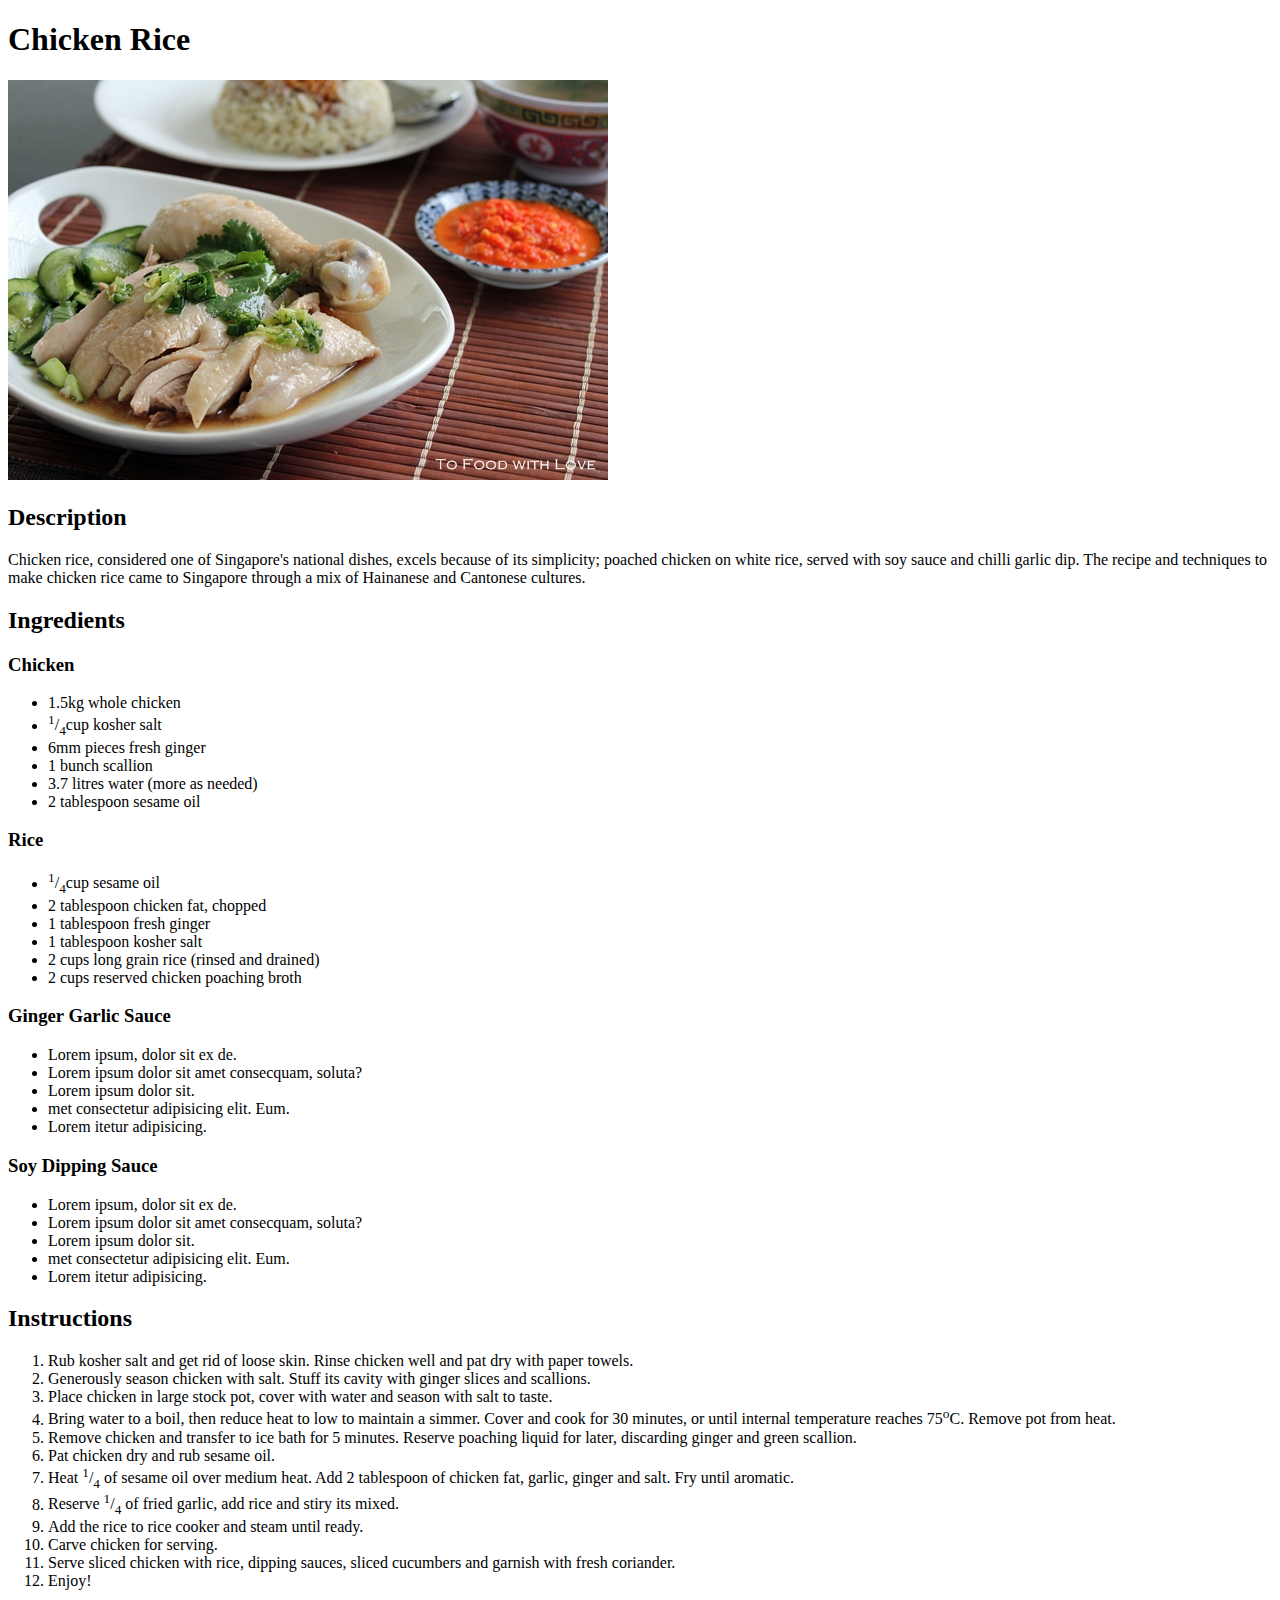
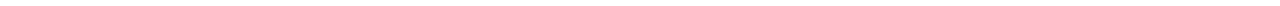
==== views/chickenrice.html @ e643b622 "html structure done" ====
<!DOCTYPE html>
<html lang="en">
  <head>
    <meta charset="UTF-8" />
    <meta http-equiv="X-UA-Compatible" content="IE=edge" />
    <meta name="viewport" content="width=device-width, initial-scale=1.0" />
    <title>Odin Recipes - Chicken Rice</title>
  </head>
  <body>
    <main>
      <h1>Chicken Rice</h1>
      <img src="/public/chicken-rice2.JPG" alt="chicken rice" />
      <h2>Description</h2>
      <p class="description">
        Chicken rice, considered one of Singapore's national dishes, excels
        because of its simplicity; poached chicken on white rice, served with
        soy sauce and chilli garlic dip. The recipe and techniques to make
        chicken rice came to Singapore through a mix of Hainanese and Cantonese
        cultures.
      </p>
      <section class="ingredients">
        <h2>Ingredients</h2>
        <h3>Chicken</h3>
        <ul>
          <li>1.5kg whole chicken</li>
          <li><sup>1</sup>/<sub>4</sub>cup kosher salt</li>
          <li>6mm pieces fresh ginger</li>
          <li>1 bunch scallion</li>
          <li>3.7 litres water (more as needed)</li>
          <li>2 tablespoon sesame oil</li>
        </ul>
        <h3>Rice</h3>
        <ul>
          <li><sup>1</sup>/<sub>4</sub>cup sesame oil</li>
          <li>2 tablespoon chicken fat, chopped</li>
          <li>1 tablespoon fresh ginger</li>
          <li>1 tablespoon kosher salt</li>
          <li>2 cups long grain rice (rinsed and drained)</li>
          <li>2 cups reserved chicken poaching broth</li>
        </ul>
        <h3>Ginger Garlic Sauce</h3>
        <ul>
          <li>Lorem ipsum, dolor sit ex de.</li>
          <li>Lorem ipsum dolor sit amet consecquam, soluta?</li>
          <li>Lorem ipsum dolor sit.</li>
          <li>met consectetur adipisicing elit. Eum.</li>
          <li>Lorem itetur adipisicing.</li>
        </ul>
        <h3>Soy Dipping Sauce</h3>
        <ul>
          <li>Lorem ipsum, dolor sit ex de.</li>
          <li>Lorem ipsum dolor sit amet consecquam, soluta?</li>
          <li>Lorem ipsum dolor sit.</li>
          <li>met consectetur adipisicing elit. Eum.</li>
          <li>Lorem itetur adipisicing.</li>
        </ul>
      </section>
      <section class="instructions">
        <h2>Instructions</h2>
        <ol>
          <li>
            Rub kosher salt and get rid of loose skin. Rinse chicken well and
            pat dry with paper towels.
          </li>
          <li>
            Generously season chicken with salt. Stuff its cavity with ginger
            slices and scallions.
          </li>
          <li>
            Place chicken in large stock pot, cover with water and season with
            salt to taste.
          </li>
          <li>
            Bring water to a boil, then reduce heat to low to maintain a simmer.
            Cover and cook for 30 minutes, or until internal temperature reaches
            75<sup>o</sup>C. Remove pot from heat.
          </li>
          <li>
            Remove chicken and transfer to ice bath for 5 minutes. Reserve
            poaching liquid for later, discarding ginger and green scallion.
          </li>
          <li>Pat chicken dry and rub sesame oil.</li>
          <li>
            Heat <sup>1</sup>/<sub>4</sub> of sesame oil over medium heat. Add 2
            tablespoon of chicken fat, garlic, ginger and salt. Fry until
            aromatic.
          </li>
          <li>
            Reserve <sup>1</sup>/<sub>4</sub> of fried garlic, add rice and
            stiry its mixed.
          </li>
          <li>Add the rice to rice cooker and steam until ready.</li>
          <li>Carve chicken for serving.</li>
          <li>
            Serve sliced chicken with rice, dipping sauces, sliced cucumbers and
            garnish with fresh coriander.
          </li>
          <li>Enjoy!</li>
        </ol>
      </section>
    </main>
  </body>
</html>
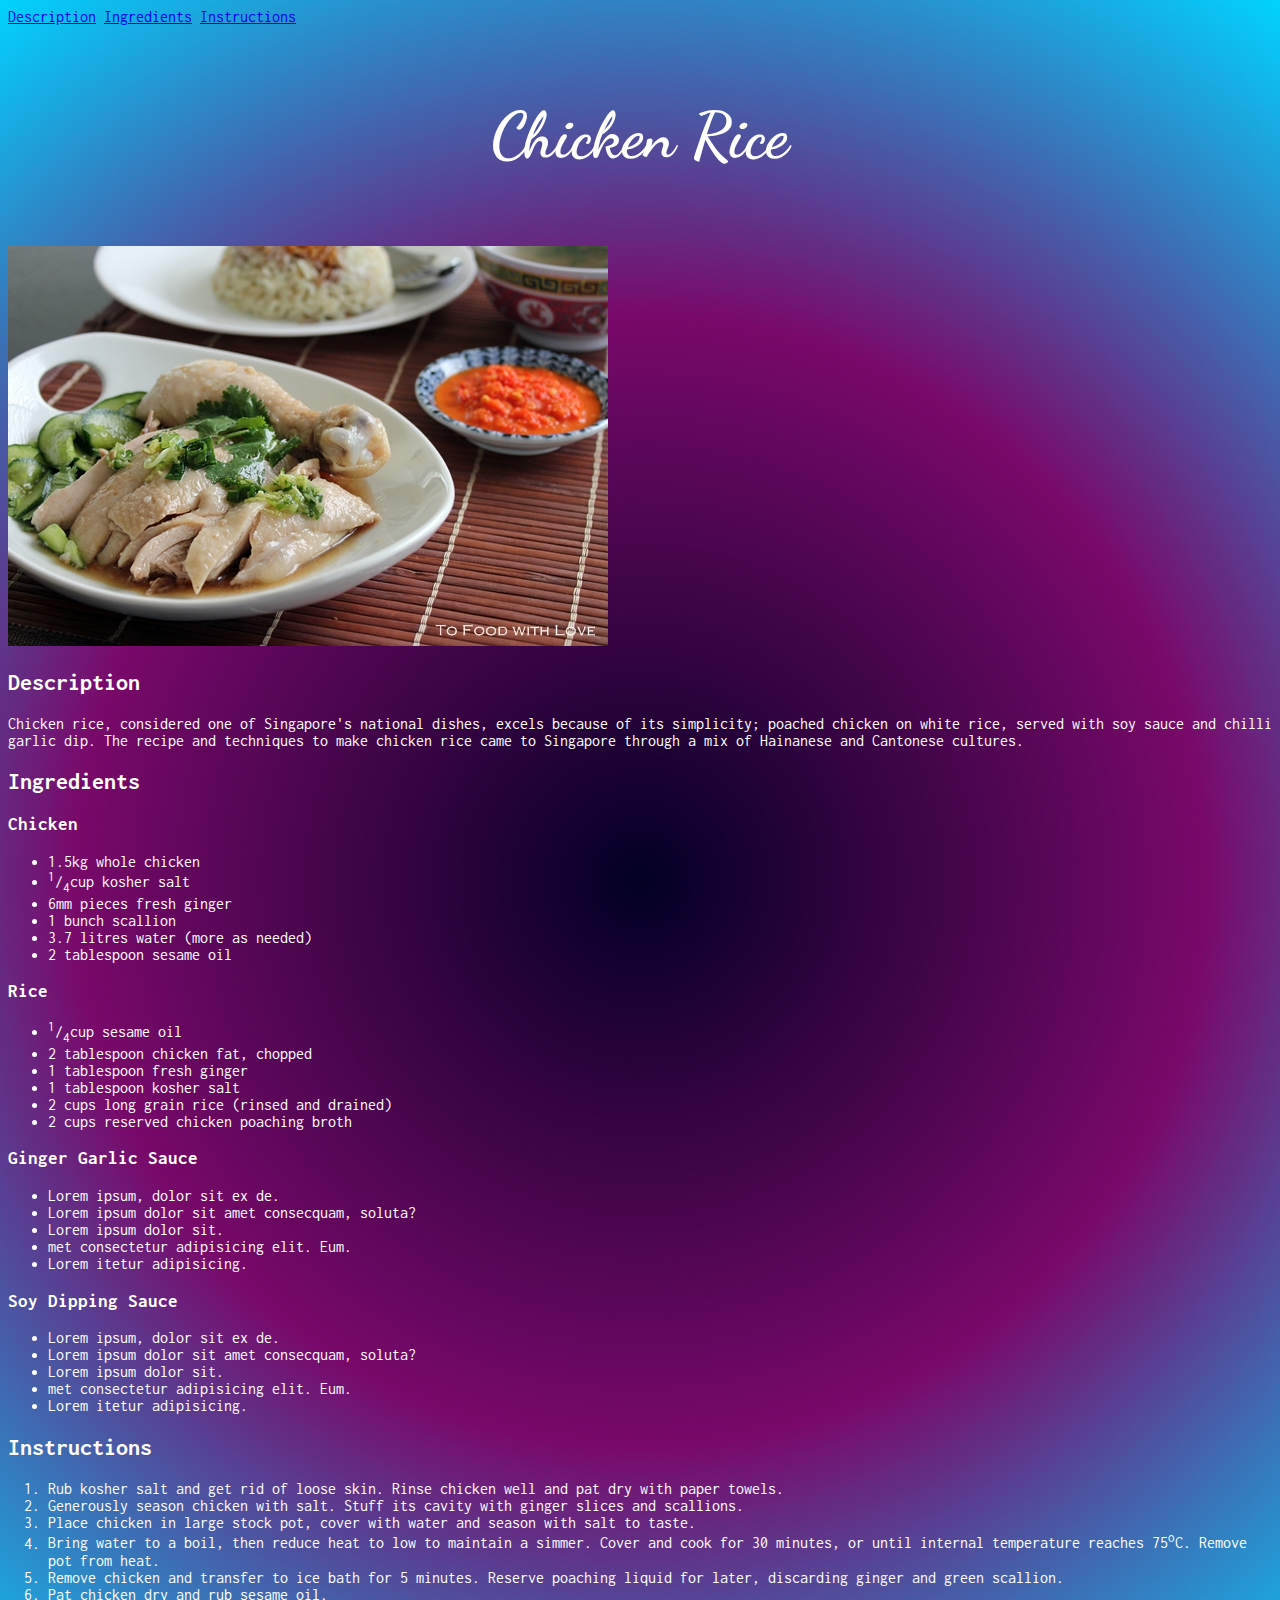
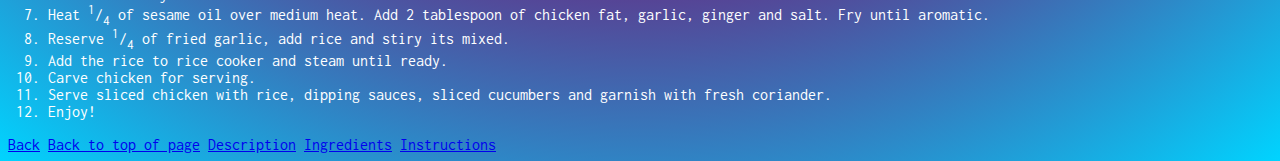
==== commit 9c7fb267: "added navigation on all pages" ====
--- a/views/chickenrice.html
+++ b/views/chickenrice.html
@@ -4,22 +4,36 @@
     <meta charset="UTF-8" />
     <meta http-equiv="X-UA-Compatible" content="IE=edge" />
     <meta name="viewport" content="width=device-width, initial-scale=1.0" />
+    <link rel="preconnect" href="https://fonts.googleapis.com" />
+    <link rel="preconnect" href="https://fonts.gstatic.com" crossorigin />
+    <link
+      href="https://fonts.googleapis.com/css2?family=Dancing+Script:wght@400;500;600;700&family=Inconsolata:wght@200;300&display=swap"
+      rel="stylesheet"
+    />
+    <link rel="stylesheet" href="/public/styles/styles.css" />
     <title>Odin Recipes - Chicken Rice</title>
   </head>
   <body>
+    <nav>
+      <a href="#description">Description</a>
+      <a href="#ingredients">Ingredients</a>
+      <a href="#instructions">Instructions</a>
+    </nav>
     <main>
       <h1>Chicken Rice</h1>
-      <img src="/public/chicken-rice2.JPG" alt="chicken rice" />
-      <h2>Description</h2>
-      <p class="description">
-        Chicken rice, considered one of Singapore's national dishes, excels
-        because of its simplicity; poached chicken on white rice, served with
-        soy sauce and chilli garlic dip. The recipe and techniques to make
-        chicken rice came to Singapore through a mix of Hainanese and Cantonese
-        cultures.
-      </p>
+      <div class="top">
+        <img src="/public/chicken-rice2.JPG" alt="chicken rice" />
+        <h2 id="description">Description</h2>
+        <p class="description">
+          Chicken rice, considered one of Singapore's national dishes, excels
+          because of its simplicity; poached chicken on white rice, served with
+          soy sauce and chilli garlic dip. The recipe and techniques to make
+          chicken rice came to Singapore through a mix of Hainanese and
+          Cantonese cultures.
+        </p>
+      </div>
       <section class="ingredients">
-        <h2>Ingredients</h2>
+        <h2 id="ingredients">Ingredients</h2>
         <h3>Chicken</h3>
         <ul>
           <li>1.5kg whole chicken</li>
@@ -56,7 +70,7 @@
         </ul>
       </section>
       <section class="instructions">
-        <h2>Instructions</h2>
+        <h2 id="instructions">Instructions</h2>
         <ol>
           <li>
             Rub kosher salt and get rid of loose skin. Rinse chicken well and
@@ -99,5 +113,12 @@
         </ol>
       </section>
     </main>
+    <footer>
+      <a href="/index.html">Back</a>
+      <a href="#top">Back to top of page</a>
+      <a href="#description">Description</a>
+      <a href="#ingredients">Ingredients</a>
+      <a href="#instructions">Instructions</a>
+    </footer>
   </body>
 </html>
--- a/public/styles/styles.css
+++ b/public/styles/styles.css
@@ -0,0 +1,61 @@
+body {
+  overflow-x: hidden;
+  box-sizing: border-box;
+  background: rgb(2, 0, 36);
+  background: radial-gradient(
+    circle,
+    rgba(2, 0, 36, 1) 0%,
+    rgba(121, 9, 106, 1) 52%,
+    rgba(0, 212, 255, 1) 100%
+  );
+  color: white;
+  font-family: "Inconsolata", sans-serif;
+}
+
+h1 {
+  height: 15vh;
+  display: flex;
+  justify-content: center;
+  align-items: center;
+  font-family: "Dancing Script", sans-serif;
+  font-size: 4rem;
+}
+
+.hero {
+  text-align: center;
+  font-size: 1.5rem;
+}
+.container {
+  position: relative;
+  display: flex;
+  justify-content: space-around;
+}
+
+.show-dish {
+  position: relative;
+}
+
+.show-dish a img {
+  object-fit: cover;
+  width: 600px;
+  height: 500px;
+  margin: 10px;
+}
+
+.show-dish a img:hover {
+  opacity: 0.9;
+}
+
+.show-dish h3 {
+  position: absolute;
+  top: 50%;
+  left: 50%;
+  transform: translate(-50%, -50%);
+  color: white;
+  font-size: 2rem;
+  opacity: 0;
+}
+
+.show-dish h3:hover {
+  opacity: 1;
+}
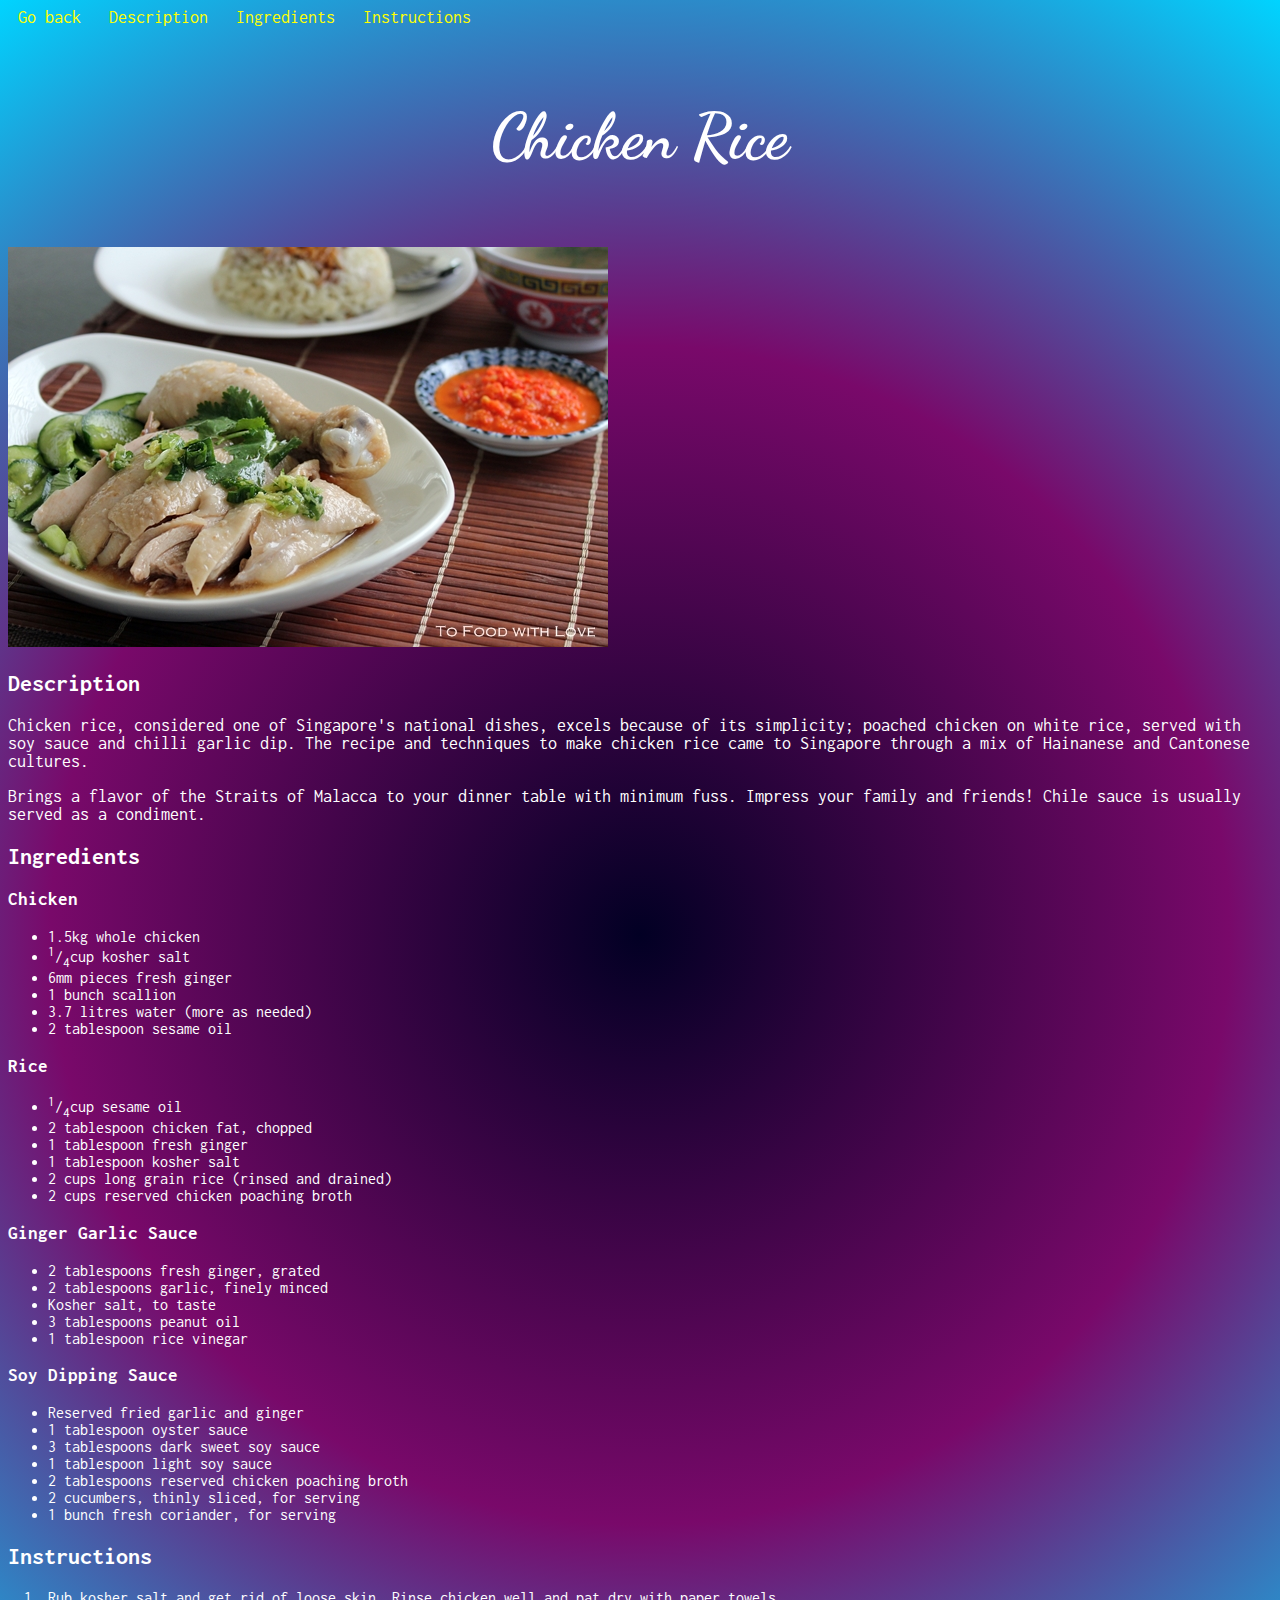
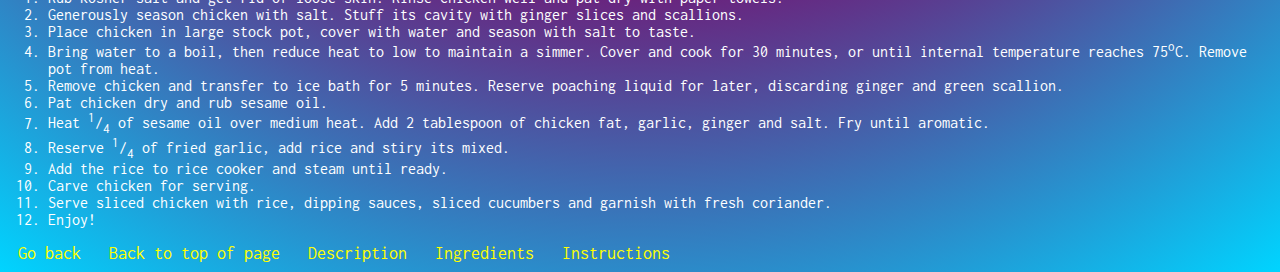
==== commit e5c60276: "complete for now" ====
--- a/views/chickenrice.html
+++ b/views/chickenrice.html
@@ -15,6 +15,7 @@
   </head>
   <body>
     <nav>
+      <a href="/index.html">Go back</a>
       <a href="#description">Description</a>
       <a href="#ingredients">Ingredients</a>
       <a href="#instructions">Instructions</a>
@@ -30,6 +31,11 @@
           soy sauce and chilli garlic dip. The recipe and techniques to make
           chicken rice came to Singapore through a mix of Hainanese and
           Cantonese cultures.
+        </p>
+        <p>
+          Brings a flavor of the Straits of Malacca to your dinner table with
+          minimum fuss. Impress your family and friends! Chile sauce is usually
+          served as a condiment.
         </p>
       </div>
       <section class="ingredients">
@@ -54,19 +60,21 @@
         </ul>
         <h3>Ginger Garlic Sauce</h3>
         <ul>
-          <li>Lorem ipsum, dolor sit ex de.</li>
-          <li>Lorem ipsum dolor sit amet consecquam, soluta?</li>
-          <li>Lorem ipsum dolor sit.</li>
-          <li>met consectetur adipisicing elit. Eum.</li>
-          <li>Lorem itetur adipisicing.</li>
+          <li>2 tablespoons fresh ginger, grated</li>
+          <li>2 tablespoons garlic, finely minced</li>
+          <li>Kosher salt, to taste</li>
+          <li>3 tablespoons peanut oil</li>
+          <li>1 tablespoon rice vinegar</li>
         </ul>
         <h3>Soy Dipping Sauce</h3>
         <ul>
-          <li>Lorem ipsum, dolor sit ex de.</li>
-          <li>Lorem ipsum dolor sit amet consecquam, soluta?</li>
-          <li>Lorem ipsum dolor sit.</li>
-          <li>met consectetur adipisicing elit. Eum.</li>
-          <li>Lorem itetur adipisicing.</li>
+          <li>Reserved fried garlic and ginger</li>
+          <li>1 tablespoon oyster sauce</li>
+          <li>3 tablespoons dark sweet soy sauce</li>
+          <li>1 tablespoon light soy sauce</li>
+          <li>2 tablespoons reserved chicken poaching broth</li>
+          <li>2 cucumbers, thinly sliced, for serving</li>
+          <li>1 bunch fresh coriander, for serving</li>
         </ul>
       </section>
       <section class="instructions">
@@ -114,7 +122,7 @@
       </section>
     </main>
     <footer>
-      <a href="/index.html">Back</a>
+      <a href="/index.html">Go back</a>
       <a href="#top">Back to top of page</a>
       <a href="#description">Description</a>
       <a href="#ingredients">Ingredients</a>
--- a/public/styles/styles.css
+++ b/public/styles/styles.css
@@ -59,3 +59,23 @@
 .show-dish h3:hover {
   opacity: 1;
 }
+
+a {
+  color: yellow;
+  text-decoration: none;
+  padding: 10px;
+  font-size: 1.1rem;
+}
+
+a:hover {
+  text-decoration: underline;
+}
+
+p {
+  font-size: 1.1rem;
+}
+
+footer h3 {
+  text-align: center;
+  margin: 10px auto;
+}
